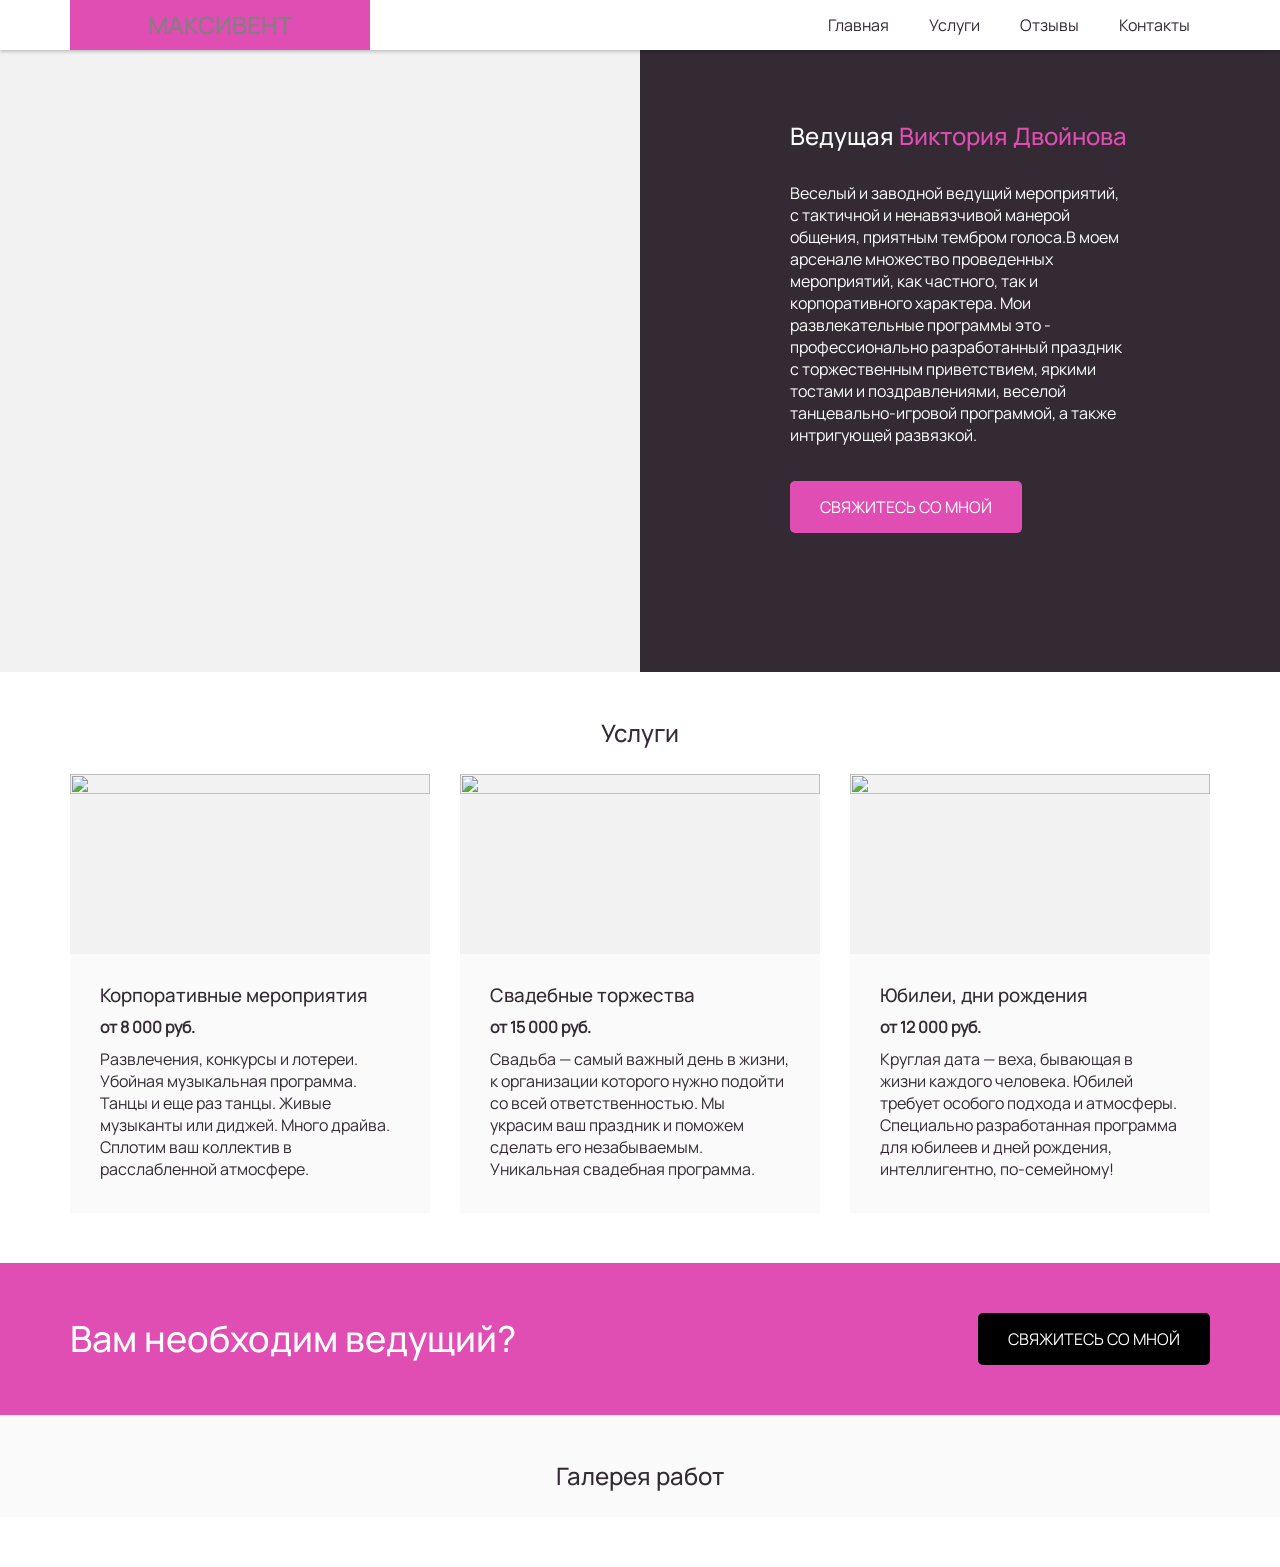
==== index.html @ 62be7017 "first_commit" ====
<!DOCTYPE html>
<html lang="ru">

<head>
    <meta charset="UTF-8">
    <meta name="viewport" content="width=device-width, initial-scale=1.0">
    <title>Ведущий</title>

    <link rel="stylesheet" href="./css/main.min.css">
</head>

<body>
    <div class="page">
        <h1 class="visually-hidden">Ведущий</h1>

        <!-- Header -->
        <header class="header" id="header">
            <div class="container header__inner">
                <h2 class="header__logo">МАКСИВЕНТ</h2>

                <nav class="nav" id="nav">
                    <ul class="menu">
                        <li lass="menu__item">
                            <a class="menu__link " href="#" data-scroll="#home">Главная</a>
                        </li>
                        <li lass="menu__item">
                            <a class="menu__link" href="#" data-scroll="#services">Услуги</a>
                        </li>
                        <li lass="menu__item">
                            <a class="menu__link" href="#" data-scroll="#reviews">Отзывы</a>
                        </li>
                        <li lass="menu__item">
                            <a class="menu__link" href="#" data-scroll="#contacts">Контакты</a>
                        </li>
                    </ul>
                </nav>

                <!-- <button class="nav__toggle" id="nav-toggle" type="button">
                    <span class="nav__toggle__span">Menu</span>
                </button> -->
            </div>
        </header> <!-- /.header -->

        <main class="main">
            <!-- Intro -->
            <section class='intro'>
                <div class="intro__block">

                </div>
                <div class="intro__content">
                    <div class="intro__content__container">
                        <h2 class="intro__title">Ведущая <span class="intro__title__span">Виктория Двойнова</span></h2>
                        <p class="intro__text">Веселый и заводной ведущий мероприятий, с тактичной и ненавязчивой
                            манерой общения, приятным тембром голоса.В моем арсенале множество проведенных мероприятий,
                            как частного, так и корпоративного характера. Мои развлекательные программы это -
                            профессионально разработанный праздник с торжественным приветствием, яркими тостами и
                            поздравлениями, веселой танцевально-игровой программой, а также интригующей развязкой. </p>
                        <a href="tel:+79509171333" class="intro__btn btn-link">СВЯЖИТЕСЬ СО МНОЙ</a>
                    </div>
                </div>
            </section> <!-- /intro -->

            <!-- Services -->
            <section class="services container">
                <h2 class="services__title">Услуги</h2>
                <div class="services__content">
                    <article class="services__item">
                        <picture>
                            <!-- <source type='image/avif' srcset='./images/.avif'>
    <source type='image/webp' srcset='./images/.webp'> -->
                            <img class='service-pic' src='' alt=''>
                        </picture>
                        <div class="service-content">
                            <h3 class="service-title">
                                Корпоративные мероприятия
                            </h3>
                            <span class="service-price">
                                от 8 000 руб.
                            </span>
                            <p class="service-text">
                                Развлечения, конкурсы и лотереи. Убойная музыкальная программа. Танцы и еще раз танцы.
                                Живые
                                музыканты или диджей. Много драйва. Сплотим ваш коллектив в расслабленной атмосфере.
                            </p>
                        </div>
                    </article>
                    <article class="services__item">
                        <picture>
                            <!-- <source type='image/avif' srcset='./images/.avif'>
    <source type='image/webp' srcset='./images/.webp'> -->
                            <img class='service-pic' src='' alt=''>
                        </picture>
                        <div class="service-content">
                            <h3 class="service-title">
                                Свадебные торжества
                            </h3>
                            <span class="service-price">
                                от 15 000 руб.
                            </span>
                            <p class="service-text">
                                Свадьба — самый важный день в жизни, к организации которого нужно подойти со всей
                                ответственностью. Мы украсим ваш праздник и поможем сделать его незабываемым. Уникальная
                                свадебная программа.
                            </p>
                        </div>
                    </article>
                    <article class="services__item">
                        <picture>
                            <!-- <source type='image/avif' srcset='./images/.avif'>
    <source type='image/webp' srcset='./images/.webp'> -->
                            <img class='service-pic' src='' alt=''>
                        </picture>
                        <div class="service-content">
                            <h3 class="service-title">
                                Юбилеи, дни рождения
                            </h3>
                            <span class="service-price">
                                от 12 000 руб.
                            </span>
                            <p class="service-text">
                                Круглая дата — веха, бывающая в жизни каждого человека. Юбилей требует особого подхода и
                                атмосферы. Специально разработанная программа для юбилеев и дней рождения,
                                интеллигентно,
                                по-семейному!
                            </p>
                        </div>
                    </article>
                </div>

            </section><!-- /services -->

            <!-- Separator -->
            <section class='separator '>
                <div class="container separator__inner">
                    <h2 class="separator__title">Вам необходим ведущий?</h2>
                    <a href="tel:+79509171333" class="separator__btn btn-link">СВЯЖИТЕСЬ СО МНОЙ</a>
                </div>
            </section> <!-- /separator -->
            <!-- Gallery -->
            <section class='gallery'>
                <div class="container gallery__inner">
                    <h2 class="gallery__title">Галерея работ</h2>
                    <div id="photos"></div>
                </div>
            </section> <!-- /gallery -->
        </main>

        <footer class="footer">

        </footer>
    </div>


    <!-- Модальные окна -->
    <dialog id="modal-gallery">
        <img id="modal-image" src="" alt="">
        <div id="modal-controls">
            <button id="prevImg">&lt;</button>
            <button id="nextImg">&gt;</button>
        </div>
        <span id="modal-close">&times;</span>
    </dialog>

    <!-- JS -->
    <script src="./script.js"></script>
    <script src="./gallery.js"></script>
</body>

</html>
---- css/main.min.css ----
@font-face{font-family:"Helvetica-Bold";src:url("../fonts/Helvetica-Bold.woff2") format("woff2"),url("../fonts/Helvetica-Bold.woff") format("woff"),url("../fonts/Helvetica-Bold.ttf") format("truetype");font-weight:700;font-style:normal;font-display:swap}@font-face{font-family:"Manrope-Bold";src:url("../fonts/Manrope-Bold.woff2") format("woff2"),url("../fonts/Manrope-Bold.woff") format("woff"),url("../fonts/Manrope-Bold.ttf") format("truetype");font-weight:700;font-style:normal;font-display:swap}@font-face{font-family:"Manrope-Medium";src:url("../../fonts/Manrope-Medium.woff2") format("woff2"),url("../../fonts/Manrope-Medium.woff") format("woff"),url("../../fonts/Manrope-Medium.ttf") format("truetype");font-weight:500;font-style:normal;font-display:swap}@font-face{font-family:"Manrope-Regular";src:url("../fonts/Manrope-Regular.woff2") format("woff2"),url("../fonts/Manrope-Regular.woff") format("woff"),url("../fonts/Manrope-Regular.ttf") format("truetype");font-weight:400;font-style:normal;font-display:swap}@font-face{font-family:"Ubuntu-Medium";src:url("../fonts/Ubuntu-Medium.woff2") format("woff2"),url("../fonts/Ubuntu-Medium.woff") format("woff"),url("../fonts/Ubuntu-Medium.ttf") format("truetype");font-weight:500;font-style:normal;font-display:swap}@font-face{font-family:"Roboto-Regular";src:url("../fonts/Roboto-Regular.woff2") format("woff2"),url("../fonts/Roboto-Regular.woff") format("woff"),url("../fontsRoboto-Regular.ttf") format("truetype");font-weight:400;font-style:normal;font-display:swap}@font-face{font-family:"Roboto-Black";src:url("../fonts/Roboto-Black.woff2") format("woff2"),url("../fonts/Roboto-Black.woff") format("woff"),url("../fonts/Roboto-Black.ttf") format("truetype");font-weight:900;font-style:normal;font-display:swap}@font-face{font-family:"Roboto-Medium";src:url("../fonts/Roboto-Medium.woff2") format("woff2"),url("../fonts/Roboto-Medium.woff") format("woff"),url("../fonts/Roboto-Medium.ttf") format("truetype");font-weight:500;font-style:normal;font-display:swap}@font-face{font-family:"Roboto-Bold";src:url("../fonts/Roboto-Bold.woff2") format("woff2"),url("../fonts/Roboto-Bold.woff") format("woff"),url("../fonts/Roboto-Bold.ttf") format("truetype");font-weight:700;font-style:normal;font-display:swap}@font-face{font-family:"Ubuntu-Regular";src:url("../fonts/Ubuntu-Regular.woff2") format("woff2"),url("../fonts/Ubuntu-Regular.woff") format("woff"),url("../fonts/Ubuntu-Regular.ttf") format("truetype");font-weight:400;font-style:normal;font-display:swap}*,*::before,*::after{margin:0;padding:0;-webkit-box-sizing:border-box;box-sizing:border-box}.visually-hidden{position:absolute;width:1px;height:1px;margin:-1px;padding:0;overflow:hidden;border:0;clip:rect(0 0 0 0)}body{font-family:"Manrope-Regular",sans-serif;font-size:16px;font-weight:400;line-height:22px;color:#332a33}h1,h2,h3,h4,h5,h6{font-family:"Manrope-Medium";font-weight:500}a{text-decoration:none;color:inherit;-webkit-transition:.3s;transition:.3s}img{vertical-align:top}dialog{outline:none;position:fixed;inset:0;margin:auto;border-radius:7px;border:none;padding:0;display:-webkit-box;display:-ms-flexbox;display:flex;background-color:rgba(0,0,0,0)}dialog::-ms-backdrop{display:-ms-flexbox;display:flex;background-color:rgba(0,0,0,.9);cursor:pointer;overflow:hidden}dialog::backdrop{display:-webkit-box;display:-ms-flexbox;display:flex;background-color:rgba(0,0,0,.9);cursor:pointer;overflow:hidden}.page{margin:0 auto;min-height:100vh;overflow:hidden}.container{max-width:1200px;width:100%;margin:0 auto;padding:0px 30px}.btn-link{border-radius:5px}.no-scroll{overflow:hidden;height:100%}.header{position:relative;display:-webkit-box;display:-ms-flexbox;display:flex;-webkit-box-align:stretch;-ms-flex-align:stretch;align-items:stretch;-webkit-box-pack:justify;-ms-flex-pack:justify;justify-content:space-between;gap:40px;-webkit-box-shadow:0 2px 3px rgba(0,0,0,.2);box-shadow:0 2px 3px rgba(0,0,0,.2)}.header__inner{display:-webkit-box;display:-ms-flexbox;display:flex;-webkit-box-align:center;-ms-flex-align:center;align-items:center;-webkit-box-pack:justify;-ms-flex-pack:justify;justify-content:space-between}.header__logo{height:50px;width:300px;background-color:#e04eb3;display:-webkit-box;display:-ms-flexbox;display:flex;-webkit-box-align:center;-ms-flex-align:center;align-items:center;-webkit-box-pack:center;-ms-flex-pack:center;justify-content:center;color:gray;text-transform:uppercase}.nav{display:-webkit-box;display:-ms-flexbox;display:flex;height:100%}.menu{list-style:none;display:-webkit-box;display:-ms-flexbox;display:flex;-webkit-box-pack:end;-ms-flex-pack:end;justify-content:flex-end}.menu__item{height:100%}.menu__link{padding:0px 20px;height:100%;display:-webkit-box;display:-ms-flexbox;display:flex;-webkit-box-align:center;-ms-flex-align:center;align-items:center;position:relative;z-index:1}.menu__link:hover{background-color:#fafafa;color:#e04eb3}.menu__link:hover::before{background-color:#fafafa;scale:1.05}.menu__link::before{width:100%;height:100%;z-index:-1;position:absolute;left:0;top:0;content:"";-webkit-transition:.3s;transition:.3s}.intro{display:grid;grid-template-columns:repeat(2, 1fr)}.intro__block{min-height:622px;background-color:#f2f2f2}.intro__content{padding:75px 150px;background-color:#332a33;color:#fff}.intro__content__container{max-width:1000px;width:100%;margin:0 auto}.intro__title{margin-bottom:35px}.intro__title__span{color:#e04eb3}.intro__text{margin-bottom:50px}.intro__btn{background-color:#e04eb3;border-radius:5px;padding:15px 30px;text-transform:uppercase}.intro__btn:hover{color:#000;background-color:#fff}.services{padding-top:50px;padding-bottom:50px}.services__title{text-align:center;margin-bottom:30px}.services__content{display:grid;grid-template-columns:repeat(3, 1fr);gap:30px}.services__item{width:100%;background-color:#fafafa;-webkit-transition:.3s;transition:.3s;position:relative}.services__item::after{opacity:0;content:"";display:block;width:100%;height:3px;bottom:-5px;left:0;background-color:#e04eb3;-webkit-transition:.3s;transition:.3s}.services__item:hover::after{opacity:1}.service-content{display:-webkit-box;display:-ms-flexbox;display:flex;-webkit-box-orient:vertical;-webkit-box-direction:normal;-ms-flex-direction:column;flex-direction:column;padding:30px;gap:10px}.service-pic{width:100%;aspect-ratio:2/1;background-color:#f2f2f2}.service-price{font-weight:700}.separator{background-color:#e04eb3;color:#fff}.separator__inner{padding-top:50px;padding-bottom:50px;display:-webkit-box;display:-ms-flexbox;display:flex;gap:30px;-webkit-box-align:center;-ms-flex-align:center;align-items:center;-webkit-box-pack:justify;-ms-flex-pack:justify;justify-content:space-between}.separator__title{font-size:36px}.separator__btn{background-color:#000;border-radius:5px;padding:15px 30px;font-size:16px;text-transform:uppercase}.separator__btn:hover{background-color:#fff;color:#000}.gallery{padding-top:50px;background-color:#fafafa;margin-bottom:50px}.gallery__title{margin-bottom:30px;text-align:center}#photos{display:grid;grid-template-columns:repeat(4, 1fr);gap:10px}.photos-img{width:100%;aspect-ratio:2/2;vertical-align:top;-o-object-fit:cover;object-fit:cover;cursor:pointer;-webkit-transition:.3s;transition:.3s}.photos-img:hover{scale:1.02;-webkit-box-shadow:0 0 5px 2px rgba(0,0,0,.5);box-shadow:0 0 5px 2px rgba(0,0,0,.5)}#modal-close{display:none;position:fixed;top:50px;left:50%;-webkit-transform:translateX(-50%);-ms-transform:translateX(-50%);transform:translateX(-50%);font-size:35px;width:30px;height:30px;cursor:pointer;z-index:1;-webkit-transition:.6s;transition:.6s;-webkit-box-align:center;-ms-flex-align:center;align-items:center;-webkit-box-pack:center;-ms-flex-pack:center;justify-content:center;padding:5px;border-radius:50%;background-color:#fff}#modal-close:hover{-webkit-transform:translateX(-50%) rotate(180deg);-ms-transform:translateX(-50%) rotate(180deg);transform:translateX(-50%) rotate(180deg)}#modal-image{width:100%;max-width:1000px;max-height:50%;-webkit-transition:.1s;transition:.1s}#modal-controls{display:none;-webkit-box-pack:justify;-ms-flex-pack:justify;justify-content:space-between;position:fixed;z-index:1;left:0;width:100%;height:100%;top:0}#prevImg,#nextImg{border:none;cursor:pointer;background-color:rgba(0,0,0,0);height:100%;width:50px;color:#fff;font-size:30px;-webkit-transition:.3s;transition:.3s}#prevImg:active,#prevImg:focus,#nextImg:active,#nextImg:focus{outline:none}#prevImg:hover,#nextImg:hover{background-color:rgba(54,72,235,.2)}/*# sourceMappingURL=main.min.css.map */
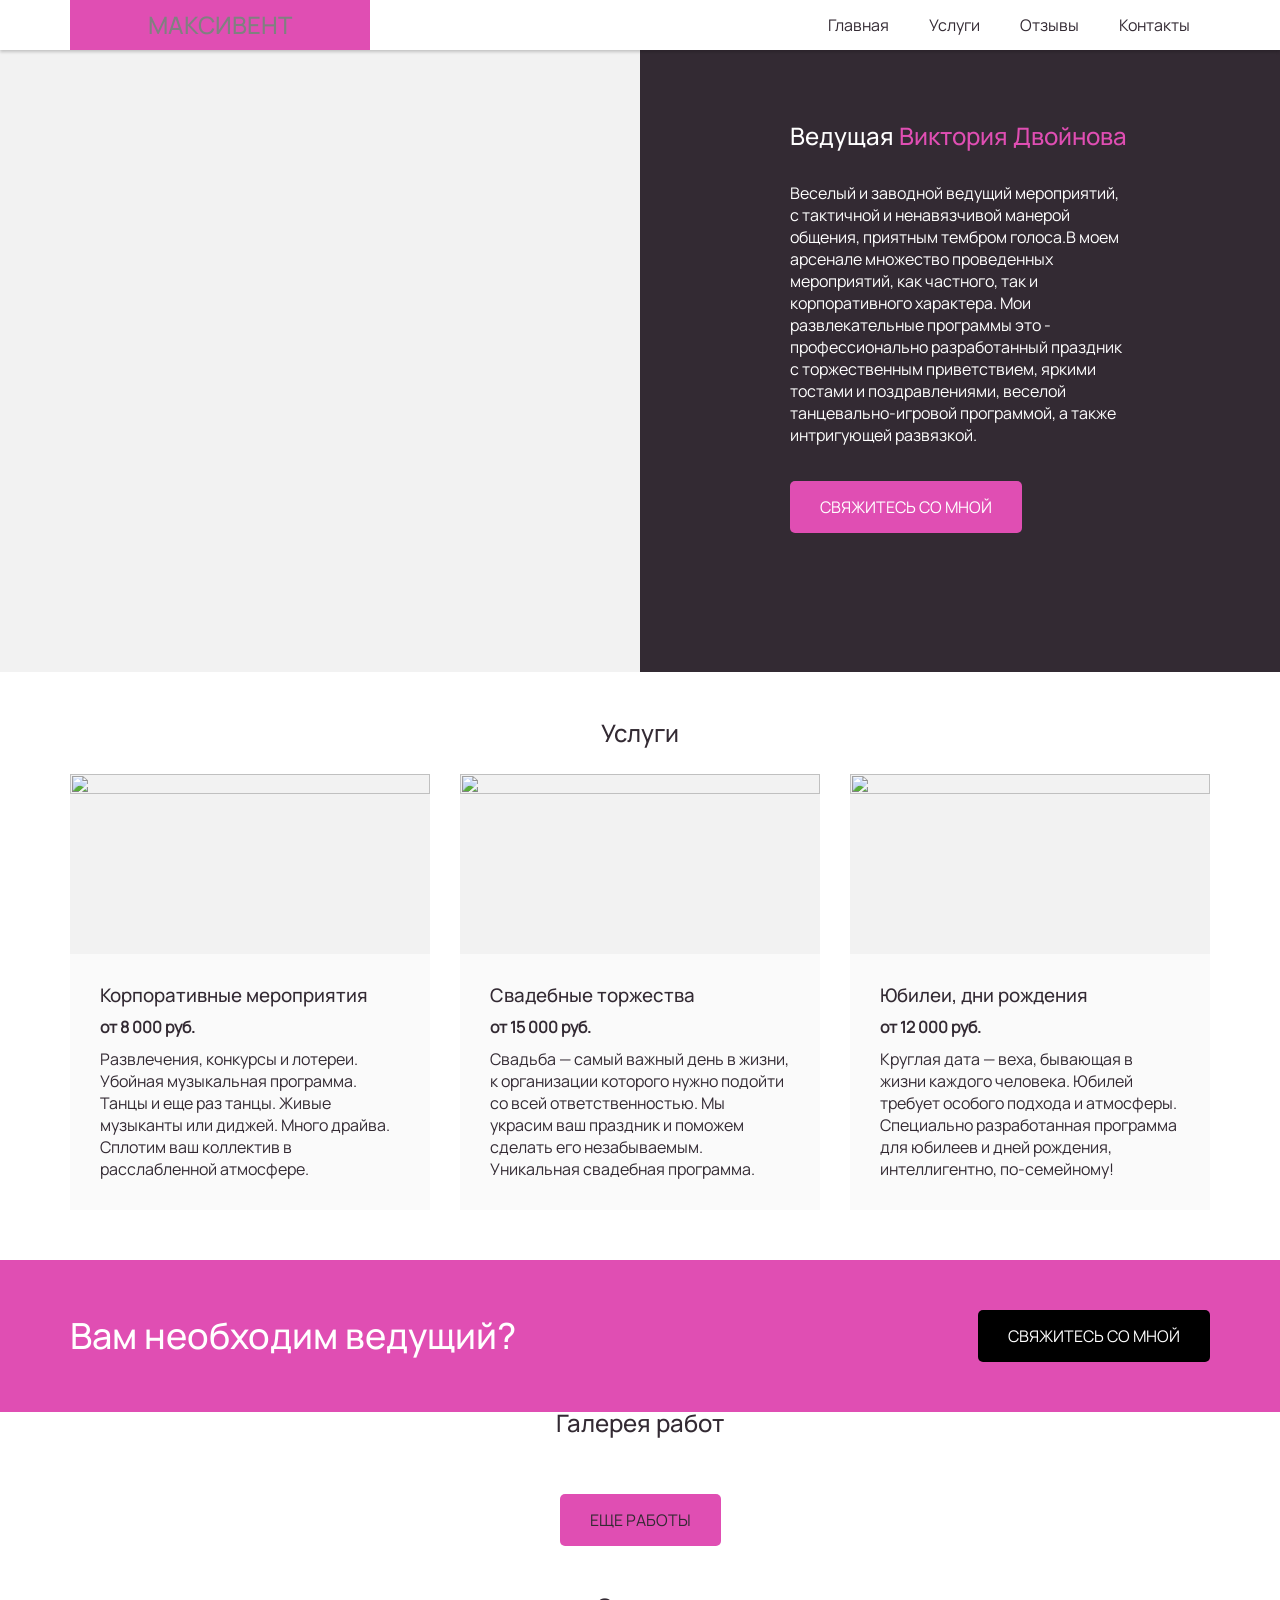
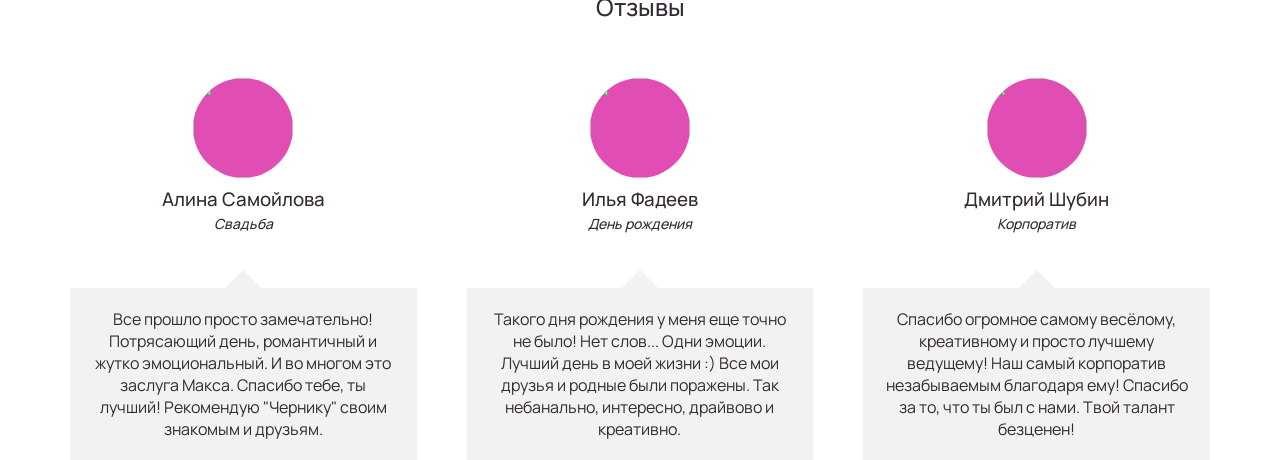
==== commit 3da9c843: "reviews" ====
--- a/index.html
+++ b/index.html
@@ -20,16 +20,16 @@
 
                 <nav class="nav" id="nav">
                     <ul class="menu">
-                        <li lass="menu__item">
+                        <li class="menu__item">
                             <a class="menu__link " href="#" data-scroll="#home">Главная</a>
                         </li>
-                        <li lass="menu__item">
+                        <li class="menu__item">
                             <a class="menu__link" href="#" data-scroll="#services">Услуги</a>
                         </li>
-                        <li lass="menu__item">
+                        <li class="menu__item">
                             <a class="menu__link" href="#" data-scroll="#reviews">Отзывы</a>
                         </li>
-                        <li lass="menu__item">
+                        <li class="menu__item">
                             <a class="menu__link" href="#" data-scroll="#contacts">Контакты</a>
                         </li>
                     </ul>
@@ -55,14 +55,14 @@
                             как частного, так и корпоративного характера. Мои развлекательные программы это -
                             профессионально разработанный праздник с торжественным приветствием, яркими тостами и
                             поздравлениями, веселой танцевально-игровой программой, а также интригующей развязкой. </p>
-                        <a href="tel:+79509171333" class="intro__btn btn-link">СВЯЖИТЕСЬ СО МНОЙ</a>
+                        <a href="tel:+79509171333" class=" btn-link btn-link_pink">СВЯЖИТЕСЬ СО МНОЙ</a>
                     </div>
                 </div>
             </section> <!-- /intro -->
 
             <!-- Services -->
             <section class="services container">
-                <h2 class="services__title">Услуги</h2>
+                <h2 class="title">Услуги</h2>
                 <div class="services__content">
                     <article class="services__item">
                         <picture>
@@ -139,10 +139,52 @@
             <!-- Gallery -->
             <section class='gallery'>
                 <div class="container gallery__inner">
-                    <h2 class="gallery__title">Галерея работ</h2>
-                    <div id="photos"></div>
+                    <h2 class="title">Галерея работ</h2>
+                    <div id="photo"></div>
+                    <a href="./gallery.html" class=" btn-link btn-link_pink gallery__link" id="more_photo">еще
+                        работы</a>
                 </div>
             </section> <!-- /gallery -->
+
+            <!-- Reviews -->
+            <section class='reviews'>
+                <div class="reviews__inner container">
+                    <h2 class="title">Отзывы</h2>
+
+                    <div class="reviews__block">
+                        <article class="review">
+                            <picture>
+                                <!-- <source type='image/avif' srcset='./images/.avif'>
+                                    <source type='image/webp' srcset='./images/.webp'> -->
+                                <img class='reviews-pic' src='' alt=''>
+                            </picture>
+    <h3 class="review__title">Алина Самойлова</h3>
+    <h4 class="review__subtitle">Свадьба</h4>
+    <p class="review__text">Все прошло просто замечательно! Потрясающий день, романтичный и жутко эмоциональный. И во многом это заслуга Макса. Спасибо тебе, ты лучший! Рекомендую "Чернику" своим знакомым и друзьям.</p>
+                        </article>
+                        <article class="review">
+                            <picture>
+                                <!-- <source type='image/avif' srcset='./images/.avif'>
+                                    <source type='image/webp' srcset='./images/.webp'> -->
+                                <img class='reviews-pic' src='' alt=''>
+                            </picture>
+    <h3 class="review__title">Илья Фадеев</h3>
+    <h4 class="review__subtitle">День рождения</h4>
+    <p class="review__text">Такого дня рождения у меня еще точно не было! Нет слов... Одни эмоции. Лучший день в моей жизни :) Все мои друзья и родные были поражены. Так небанально, интересно, драйвово и креативно. </p>
+                        </article>
+                        <article class="review">
+                            <picture>
+                                <!-- <source type='image/avif' srcset='./images/.avif'>
+                                    <source type='image/webp' srcset='./images/.webp'> -->
+                                <img class='reviews-pic' src='' alt=''>
+                            </picture>
+    <h3 class="review__title">Дмитрий Шубин</h3>
+    <h4 class="review__subtitle">Корпоратив</h4>
+    <p class="review__text">Спасибо огромное самому весёлому, креативному и просто лучшему ведущему! Наш самый корпоратив незабываемым благодаря ему! Спасибо за то, что ты был с нами. Твой талант безценен!</p>
+                        </article>
+                    </div>
+                </div>
+            </section> <!-- /reviews -->
         </main>
 
         <footer class="footer">
@@ -164,6 +206,7 @@
     <!-- JS -->
     <script src="./script.js"></script>
     <script src="./gallery.js"></script>
+    <script src="./reviews.js"></script>
 </body>
 
 </html>
--- a/css/main.min.css
+++ b/css/main.min.css
@@ -1 +1 @@
-@font-face{font-family:"Helvetica-Bold";src:url("../fonts/Helvetica-Bold.woff2") format("woff2"),url("../fonts/Helvetica-Bold.woff") format("woff"),url("../fonts/Helvetica-Bold.ttf") format("truetype");font-weight:700;font-style:normal;font-display:swap}@font-face{font-family:"Manrope-Bold";src:url("../fonts/Manrope-Bold.woff2") format("woff2"),url("../fonts/Manrope-Bold.woff") format("woff"),url("../fonts/Manrope-Bold.ttf") format("truetype");font-weight:700;font-style:normal;font-display:swap}@font-face{font-family:"Manrope-Medium";src:url("../../fonts/Manrope-Medium.woff2") format("woff2"),url("../../fonts/Manrope-Medium.woff") format("woff"),url("../../fonts/Manrope-Medium.ttf") format("truetype");font-weight:500;font-style:normal;font-display:swap}@font-face{font-family:"Manrope-Regular";src:url("../fonts/Manrope-Regular.woff2") format("woff2"),url("../fonts/Manrope-Regular.woff") format("woff"),url("../fonts/Manrope-Regular.ttf") format("truetype");font-weight:400;font-style:normal;font-display:swap}@font-face{font-family:"Ubuntu-Medium";src:url("../fonts/Ubuntu-Medium.woff2") format("woff2"),url("../fonts/Ubuntu-Medium.woff") format("woff"),url("../fonts/Ubuntu-Medium.ttf") format("truetype");font-weight:500;font-style:normal;font-display:swap}@font-face{font-family:"Roboto-Regular";src:url("../fonts/Roboto-Regular.woff2") format("woff2"),url("../fonts/Roboto-Regular.woff") format("woff"),url("../fontsRoboto-Regular.ttf") format("truetype");font-weight:400;font-style:normal;font-display:swap}@font-face{font-family:"Roboto-Black";src:url("../fonts/Roboto-Black.woff2") format("woff2"),url("../fonts/Roboto-Black.woff") format("woff"),url("../fonts/Roboto-Black.ttf") format("truetype");font-weight:900;font-style:normal;font-display:swap}@font-face{font-family:"Roboto-Medium";src:url("../fonts/Roboto-Medium.woff2") format("woff2"),url("../fonts/Roboto-Medium.woff") format("woff"),url("../fonts/Roboto-Medium.ttf") format("truetype");font-weight:500;font-style:normal;font-display:swap}@font-face{font-family:"Roboto-Bold";src:url("../fonts/Roboto-Bold.woff2") format("woff2"),url("../fonts/Roboto-Bold.woff") format("woff"),url("../fonts/Roboto-Bold.ttf") format("truetype");font-weight:700;font-style:normal;font-display:swap}@font-face{font-family:"Ubuntu-Regular";src:url("../fonts/Ubuntu-Regular.woff2") format("woff2"),url("../fonts/Ubuntu-Regular.woff") format("woff"),url("../fonts/Ubuntu-Regular.ttf") format("truetype");font-weight:400;font-style:normal;font-display:swap}*,*::before,*::after{margin:0;padding:0;-webkit-box-sizing:border-box;box-sizing:border-box}.visually-hidden{position:absolute;width:1px;height:1px;margin:-1px;padding:0;overflow:hidden;border:0;clip:rect(0 0 0 0)}body{font-family:"Manrope-Regular",sans-serif;font-size:16px;font-weight:400;line-height:22px;color:#332a33}h1,h2,h3,h4,h5,h6{font-family:"Manrope-Medium";font-weight:500}a{text-decoration:none;color:inherit;-webkit-transition:.3s;transition:.3s}img{vertical-align:top}dialog{outline:none;position:fixed;inset:0;margin:auto;border-radius:7px;border:none;padding:0;display:-webkit-box;display:-ms-flexbox;display:flex;background-color:rgba(0,0,0,0)}dialog::-ms-backdrop{display:-ms-flexbox;display:flex;background-color:rgba(0,0,0,.9);cursor:pointer;overflow:hidden}dialog::backdrop{display:-webkit-box;display:-ms-flexbox;display:flex;background-color:rgba(0,0,0,.9);cursor:pointer;overflow:hidden}.page{margin:0 auto;min-height:100vh;overflow:hidden}.container{max-width:1200px;width:100%;margin:0 auto;padding:0px 30px}.btn-link{border-radius:5px}.no-scroll{overflow:hidden;height:100%}.header{position:relative;display:-webkit-box;display:-ms-flexbox;display:flex;-webkit-box-align:stretch;-ms-flex-align:stretch;align-items:stretch;-webkit-box-pack:justify;-ms-flex-pack:justify;justify-content:space-between;gap:40px;-webkit-box-shadow:0 2px 3px rgba(0,0,0,.2);box-shadow:0 2px 3px rgba(0,0,0,.2)}.header__inner{display:-webkit-box;display:-ms-flexbox;display:flex;-webkit-box-align:center;-ms-flex-align:center;align-items:center;-webkit-box-pack:justify;-ms-flex-pack:justify;justify-content:space-between}.header__logo{height:50px;width:300px;background-color:#e04eb3;display:-webkit-box;display:-ms-flexbox;display:flex;-webkit-box-align:center;-ms-flex-align:center;align-items:center;-webkit-box-pack:center;-ms-flex-pack:center;justify-content:center;color:gray;text-transform:uppercase}.nav{display:-webkit-box;display:-ms-flexbox;display:flex;height:100%}.menu{list-style:none;display:-webkit-box;display:-ms-flexbox;display:flex;-webkit-box-pack:end;-ms-flex-pack:end;justify-content:flex-end}.menu__item{height:100%}.menu__link{padding:0px 20px;height:100%;display:-webkit-box;display:-ms-flexbox;display:flex;-webkit-box-align:center;-ms-flex-align:center;align-items:center;position:relative;z-index:1}.menu__link:hover{background-color:#fafafa;color:#e04eb3}.menu__link:hover::before{background-color:#fafafa;scale:1.05}.menu__link::before{width:100%;height:100%;z-index:-1;position:absolute;left:0;top:0;content:"";-webkit-transition:.3s;transition:.3s}.intro{display:grid;grid-template-columns:repeat(2, 1fr)}.intro__block{min-height:622px;background-color:#f2f2f2}.intro__content{padding:75px 150px;background-color:#332a33;color:#fff}.intro__content__container{max-width:1000px;width:100%;margin:0 auto}.intro__title{margin-bottom:35px}.intro__title__span{color:#e04eb3}.intro__text{margin-bottom:50px}.intro__btn{background-color:#e04eb3;border-radius:5px;padding:15px 30px;text-transform:uppercase}.intro__btn:hover{color:#000;background-color:#fff}.services{padding-top:50px;padding-bottom:50px}.services__title{text-align:center;margin-bottom:30px}.services__content{display:grid;grid-template-columns:repeat(3, 1fr);gap:30px}.services__item{width:100%;background-color:#fafafa;-webkit-transition:.3s;transition:.3s;position:relative}.services__item::after{opacity:0;content:"";display:block;width:100%;height:3px;bottom:-5px;left:0;background-color:#e04eb3;-webkit-transition:.3s;transition:.3s}.services__item:hover::after{opacity:1}.service-content{display:-webkit-box;display:-ms-flexbox;display:flex;-webkit-box-orient:vertical;-webkit-box-direction:normal;-ms-flex-direction:column;flex-direction:column;padding:30px;gap:10px}.service-pic{width:100%;aspect-ratio:2/1;background-color:#f2f2f2}.service-price{font-weight:700}.separator{background-color:#e04eb3;color:#fff}.separator__inner{padding-top:50px;padding-bottom:50px;display:-webkit-box;display:-ms-flexbox;display:flex;gap:30px;-webkit-box-align:center;-ms-flex-align:center;align-items:center;-webkit-box-pack:justify;-ms-flex-pack:justify;justify-content:space-between}.separator__title{font-size:36px}.separator__btn{background-color:#000;border-radius:5px;padding:15px 30px;font-size:16px;text-transform:uppercase}.separator__btn:hover{background-color:#fff;color:#000}.gallery{padding-top:50px;background-color:#fafafa;margin-bottom:50px}.gallery__title{margin-bottom:30px;text-align:center}#photos{display:grid;grid-template-columns:repeat(4, 1fr);gap:10px}.photos-img{width:100%;aspect-ratio:2/2;vertical-align:top;-o-object-fit:cover;object-fit:cover;cursor:pointer;-webkit-transition:.3s;transition:.3s}.photos-img:hover{scale:1.02;-webkit-box-shadow:0 0 5px 2px rgba(0,0,0,.5);box-shadow:0 0 5px 2px rgba(0,0,0,.5)}#modal-close{display:none;position:fixed;top:50px;left:50%;-webkit-transform:translateX(-50%);-ms-transform:translateX(-50%);transform:translateX(-50%);font-size:35px;width:30px;height:30px;cursor:pointer;z-index:1;-webkit-transition:.6s;transition:.6s;-webkit-box-align:center;-ms-flex-align:center;align-items:center;-webkit-box-pack:center;-ms-flex-pack:center;justify-content:center;padding:5px;border-radius:50%;background-color:#fff}#modal-close:hover{-webkit-transform:translateX(-50%) rotate(180deg);-ms-transform:translateX(-50%) rotate(180deg);transform:translateX(-50%) rotate(180deg)}#modal-image{width:100%;max-width:1000px;max-height:50%;-webkit-transition:.1s;transition:.1s}#modal-controls{display:none;-webkit-box-pack:justify;-ms-flex-pack:justify;justify-content:space-between;position:fixed;z-index:1;left:0;width:100%;height:100%;top:0}#prevImg,#nextImg{border:none;cursor:pointer;background-color:rgba(0,0,0,0);height:100%;width:50px;color:#fff;font-size:30px;-webkit-transition:.3s;transition:.3s}#prevImg:active,#prevImg:focus,#nextImg:active,#nextImg:focus{outline:none}#prevImg:hover,#nextImg:hover{background-color:rgba(54,72,235,.2)}/*# sourceMappingURL=main.min.css.map */+@font-face{font-family:"Helvetica-Bold";src:url("../fonts/Helvetica-Bold.woff2") format("woff2"),url("../fonts/Helvetica-Bold.woff") format("woff"),url("../fonts/Helvetica-Bold.ttf") format("truetype");font-weight:700;font-style:normal;font-display:swap}@font-face{font-family:"Manrope-Bold";src:url("../fonts/Manrope-Bold.woff2") format("woff2"),url("../fonts/Manrope-Bold.woff") format("woff"),url("../fonts/Manrope-Bold.ttf") format("truetype");font-weight:700;font-style:normal;font-display:swap}@font-face{font-family:"Manrope-Medium";src:url("../../fonts/Manrope-Medium.woff2") format("woff2"),url("../../fonts/Manrope-Medium.woff") format("woff"),url("../../fonts/Manrope-Medium.ttf") format("truetype");font-weight:500;font-style:normal;font-display:swap}@font-face{font-family:"Manrope-Regular";src:url("../fonts/Manrope-Regular.woff2") format("woff2"),url("../fonts/Manrope-Regular.woff") format("woff"),url("../fonts/Manrope-Regular.ttf") format("truetype");font-weight:400;font-style:normal;font-display:swap}@font-face{font-family:"Ubuntu-Medium";src:url("../fonts/Ubuntu-Medium.woff2") format("woff2"),url("../fonts/Ubuntu-Medium.woff") format("woff"),url("../fonts/Ubuntu-Medium.ttf") format("truetype");font-weight:500;font-style:normal;font-display:swap}@font-face{font-family:"Roboto-Regular";src:url("../fonts/Roboto-Regular.woff2") format("woff2"),url("../fonts/Roboto-Regular.woff") format("woff"),url("../fontsRoboto-Regular.ttf") format("truetype");font-weight:400;font-style:normal;font-display:swap}@font-face{font-family:"Roboto-Black";src:url("../fonts/Roboto-Black.woff2") format("woff2"),url("../fonts/Roboto-Black.woff") format("woff"),url("../fonts/Roboto-Black.ttf") format("truetype");font-weight:900;font-style:normal;font-display:swap}@font-face{font-family:"Roboto-Medium";src:url("../fonts/Roboto-Medium.woff2") format("woff2"),url("../fonts/Roboto-Medium.woff") format("woff"),url("../fonts/Roboto-Medium.ttf") format("truetype");font-weight:500;font-style:normal;font-display:swap}@font-face{font-family:"Roboto-Bold";src:url("../fonts/Roboto-Bold.woff2") format("woff2"),url("../fonts/Roboto-Bold.woff") format("woff"),url("../fonts/Roboto-Bold.ttf") format("truetype");font-weight:700;font-style:normal;font-display:swap}@font-face{font-family:"Ubuntu-Regular";src:url("../fonts/Ubuntu-Regular.woff2") format("woff2"),url("../fonts/Ubuntu-Regular.woff") format("woff"),url("../fonts/Ubuntu-Regular.ttf") format("truetype");font-weight:400;font-style:normal;font-display:swap}*,*::before,*::after{margin:0;padding:0;-webkit-box-sizing:border-box;box-sizing:border-box}.visually-hidden{position:absolute;width:1px;height:1px;margin:-1px;padding:0;overflow:hidden;border:0;clip:rect(0 0 0 0)}body{font-family:"Manrope-Regular",sans-serif;font-size:16px;font-weight:400;line-height:22px;color:#332a33}h1,h2,h3,h4,h5,h6{font-family:"Manrope-Medium";font-weight:500}a{text-decoration:none;color:inherit;-webkit-transition:.3s;transition:.3s}img{vertical-align:top}dialog{outline:none;position:fixed;inset:0;margin:auto;border-radius:7px;border:none;padding:0;display:-webkit-box;display:-ms-flexbox;display:flex;background-color:rgba(0,0,0,0)}dialog::-ms-backdrop{display:-ms-flexbox;display:flex;background-color:rgba(0,0,0,.9);cursor:pointer;overflow:hidden}dialog::backdrop{display:-webkit-box;display:-ms-flexbox;display:flex;background-color:rgba(0,0,0,.9);cursor:pointer;overflow:hidden}.page{margin:0 auto;min-height:100vh;overflow:hidden}.page_gallery{padding:100px 0;background-color:#332a33;color:#fff}.main_gallery{display:-webkit-box;display:-ms-flexbox;display:flex;-webkit-box-orient:vertical;-webkit-box-direction:normal;-ms-flex-direction:column;flex-direction:column;-webkit-box-align:center;-ms-flex-align:center;align-items:center}.main__title{margin-bottom:30px}.page_gallery{background-color:#332a33}.container{max-width:1200px;width:100%;margin:0 auto;padding:0px 30px}.btn-link{border-radius:5px}.btn-link_pink{background-color:#e04eb3;border-radius:5px;padding:15px 30px;text-transform:uppercase;color:#fff}.btn-link_pink:hover{color:#000;background-color:#fff}.no-scroll{overflow:hidden;height:100%}.title{text-align:center;margin-bottom:30px}.header{position:relative;display:-webkit-box;display:-ms-flexbox;display:flex;-webkit-box-align:stretch;-ms-flex-align:stretch;align-items:stretch;-webkit-box-pack:justify;-ms-flex-pack:justify;justify-content:space-between;gap:40px;-webkit-box-shadow:0 2px 3px rgba(0,0,0,.2);box-shadow:0 2px 3px rgba(0,0,0,.2)}.header__inner{display:-webkit-box;display:-ms-flexbox;display:flex;-webkit-box-align:center;-ms-flex-align:center;align-items:center;-webkit-box-pack:justify;-ms-flex-pack:justify;justify-content:space-between}.header__logo{height:50px;width:300px;background-color:#e04eb3;display:-webkit-box;display:-ms-flexbox;display:flex;-webkit-box-align:center;-ms-flex-align:center;align-items:center;-webkit-box-pack:center;-ms-flex-pack:center;justify-content:center;color:gray;text-transform:uppercase}.nav{display:-webkit-box;display:-ms-flexbox;display:flex;height:100%}.menu{list-style:none;display:-webkit-box;display:-ms-flexbox;display:flex;-webkit-box-pack:end;-ms-flex-pack:end;justify-content:flex-end}.menu__item{height:100%}.menu__link{padding:0px 20px;height:100%;display:-webkit-box;display:-ms-flexbox;display:flex;-webkit-box-align:center;-ms-flex-align:center;align-items:center;position:relative;z-index:1}.menu__link:hover{background-color:#fafafa;color:#e04eb3}.menu__link:hover::before{background-color:#fafafa;scale:1.05}.menu__link::before{width:100%;height:100%;z-index:-1;position:absolute;left:0;top:0;content:"";-webkit-transition:.3s;transition:.3s}.intro{display:grid;grid-template-columns:repeat(2, 1fr)}.intro__block{min-height:622px;background-color:#f2f2f2}.intro__content{padding:75px 150px;background-color:#332a33;color:#fff}.intro__content__container{max-width:1000px;width:100%;margin:0 auto}.intro__title{margin-bottom:35px}.intro__title__span{color:#e04eb3}.intro__text{margin-bottom:50px}.services{padding-top:50px;padding-bottom:50px}.services__content{display:grid;grid-template-columns:repeat(3, 1fr);gap:30px}.services__item{width:100%;background-color:#fafafa;-webkit-transition:.3s;transition:.3s;position:relative}.services__item::after{opacity:0;content:"";display:block;width:100%;height:3px;position:absolute;left:0px;bottom:0px;background-color:#e04eb3;-webkit-transition:.3s;transition:.3s}.services__item:hover::after{opacity:1}.service-content{display:-webkit-box;display:-ms-flexbox;display:flex;-webkit-box-orient:vertical;-webkit-box-direction:normal;-ms-flex-direction:column;flex-direction:column;padding:30px;gap:10px}.service-pic{width:100%;aspect-ratio:2/1;background-color:#f2f2f2}.service-price{font-weight:700}.separator{background-color:#e04eb3;color:#fff}.separator__inner{padding-top:50px;padding-bottom:50px;display:-webkit-box;display:-ms-flexbox;display:flex;gap:30px;-webkit-box-align:center;-ms-flex-align:center;align-items:center;-webkit-box-pack:justify;-ms-flex-pack:justify;justify-content:space-between}.separator__title{font-size:36px}.separator__btn{background-color:#000;border-radius:5px;padding:15px 30px;font-size:16px;text-transform:uppercase}.separator__btn:hover{background-color:#fff;color:#000}.gallery{display:-webkit-box;display:-ms-flexbox;display:flex;-webkit-box-pack:center;-ms-flex-pack:center;justify-content:center;overflow:hidden;position:relative}.gallery_page{background-color:rgba(0,0,0,0)}.gallery__inner{display:-webkit-box;display:-ms-flexbox;display:flex;-webkit-box-orient:vertical;-webkit-box-direction:normal;-ms-flex-direction:column;flex-direction:column;-webkit-box-align:center;-ms-flex-align:center;align-items:center}#photo{display:grid;grid-template-columns:repeat(4, 1fr);gap:10px;margin-bottom:30px}.photo-img{width:100%;aspect-ratio:2/2;vertical-align:top;-o-object-fit:cover;object-fit:cover;cursor:pointer;-webkit-transition:.3s;transition:.3s}.photo-img:hover{scale:1.02;-webkit-box-shadow:0 0 5px 2px rgba(0,0,0,.5);box-shadow:0 0 5px 2px rgba(0,0,0,.5)}.gallery__link{color:#332a33}.gallery__link:hover{background-color:#332a33;color:#fff}.reviews__inner{margin-top:50px}.reviews__block{display:grid;width:100%;grid-template-columns:repeat(3, 1fr);-webkit-box-pack:justify;-ms-flex-pack:justify;justify-content:space-between;gap:50px}.review{display:grid;grid-template-rows:subgrid;grid-row:span 4;gap:10px;justify-items:center}.reviews-pic{background-color:#e04eb3;border-radius:50%;width:100px;height:100px;-o-object-fit:cover;object-fit:cover;margin-top:30px}.review__subtitle{font-style:italic;font-weight:300;margin-bottom:10px;margin-top:-25px;font-size:14px}.review__text{background-color:#f2f2f2;padding:20px;text-align:center;position:relative}.review__text::after{content:"";display:block;position:absolute;width:30px;height:30px;top:-12px;left:50%;background-color:inherit;-webkit-transform:translateX(-50%) rotate(45deg);-ms-transform:translateX(-50%) rotate(45deg);transform:translateX(-50%) rotate(45deg)}#modal-close{display:none;position:fixed;top:50px;left:50%;-webkit-transform:translateX(-50%);-ms-transform:translateX(-50%);transform:translateX(-50%);font-size:35px;width:30px;height:30px;cursor:pointer;z-index:1;-webkit-transition:.6s;transition:.6s;-webkit-box-align:center;-ms-flex-align:center;align-items:center;-webkit-box-pack:center;-ms-flex-pack:center;justify-content:center;padding:5px;border-radius:50%;background-color:#fff}#modal-close:hover{-webkit-transform:translateX(-50%) rotate(180deg);-ms-transform:translateX(-50%) rotate(180deg);transform:translateX(-50%) rotate(180deg)}#modal-image{width:100%;max-width:1000px;max-height:50%;height:auto;-o-object-fit:contain;object-fit:contain;-webkit-transition:.3s;transition:.3s}#modal-controls{display:none;-webkit-box-pack:justify;-ms-flex-pack:justify;justify-content:space-between;position:fixed;z-index:1;left:0;width:100%;height:100%;top:0}#prevImg,#nextImg{border:none;cursor:pointer;background-color:rgba(0,0,0,0);height:100%;width:50px;color:#fff;font-size:30px;-webkit-transition:.3s;transition:.3s}#prevImg:active,#prevImg:focus,#nextImg:active,#nextImg:focus{outline:none}#prevImg:hover,#nextImg:hover{background-color:rgba(54,72,235,.2)}/*# sourceMappingURL=main.min.css.map */
